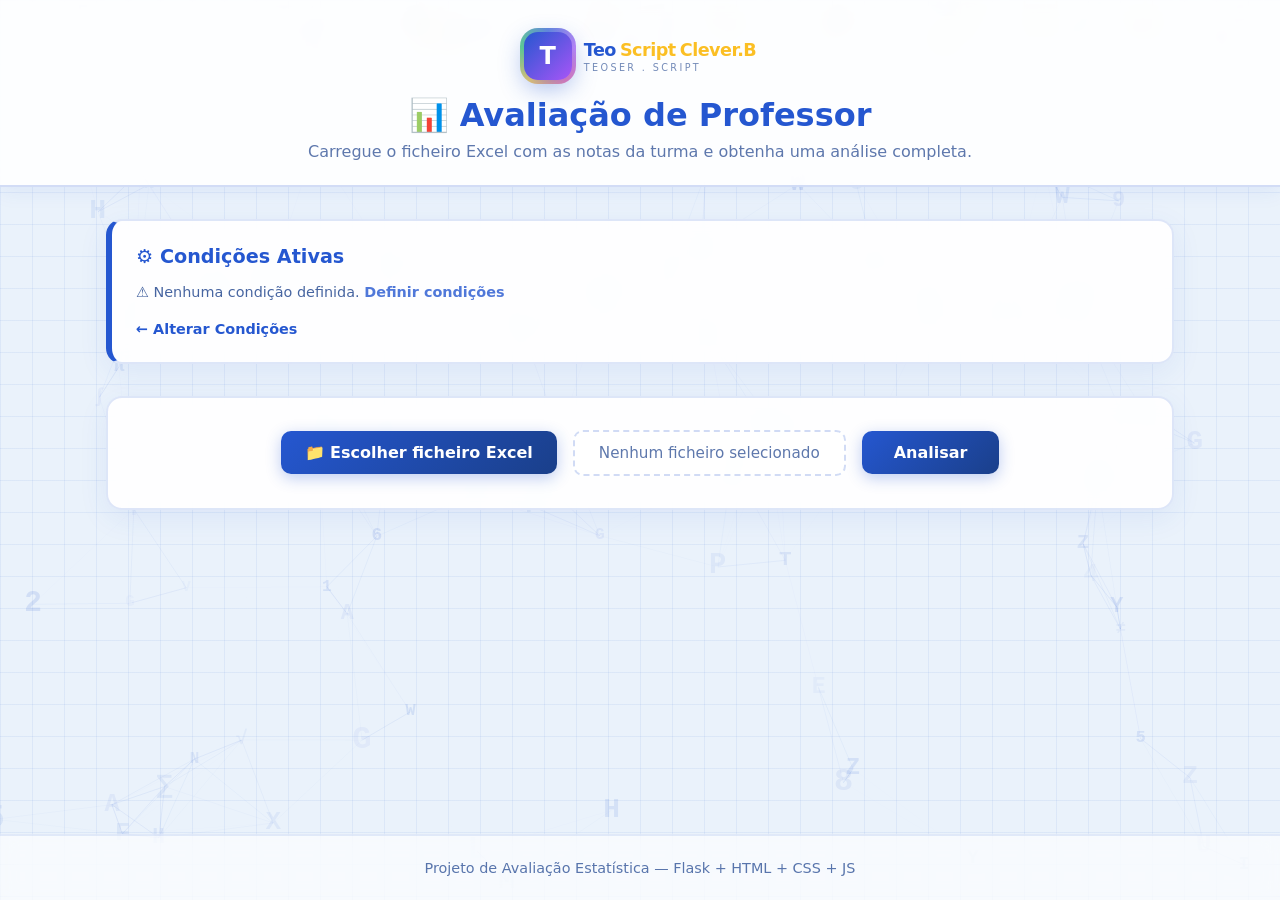
==== frontend/analise.html @ eab4f6de "Primeiro commit - Projeto de Avaliação" ====
<!DOCTYPE html>
<html lang="pt">
<head>
    <meta charset="UTF-8">
    <meta name="viewport" content="width=device-width, initial-scale=1.0">
    <title>Análise — Avaliação de Professor</title>
    <link rel="stylesheet" href="style.css">
    <script src="https://cdn.plot.ly/plotly-2.27.0.min.js"></script>
    <style>
        #teste{
            color: #fbbf24;
        }
    </style>
</head>
<body>

    <canvas id="canvas-fundo"></canvas>
    <div id="simbolos-flutuantes"></div>

    <header>
        <div class="logo-teoscript">
            <div class="logo-icone">T</div>
            <div class="logo-texto">
                <div class="logo-titulo">
                    <span class="logo-teo">Teo</span><span class="logo-script">Script</span>
                    <span id = "teste"> Clever.B</span>
                </div>
                <span class="logo-subtitulo">Teoser . Script</span>
            </div>
        </div>
        <h1>📊 Avaliação de Professor</h1>
        <p>Carregue o ficheiro Excel com as notas da turma e obtenha uma análise completa.</p>
    </header>

    <main>

        <section class="condicoes-ativas">
            <h2>⚙️ Condições Ativas</h2>
            <div id="resumo-condicoes"></div>
            <a href="index.html" class="btn-alterar">← Alterar Condições</a>
        </section>

        <section class="upload-section">
            <label for="ficheiro" class="upload-label">
                📁 Escolher ficheiro Excel
            </label>
            <input type="file" id="ficheiro" accept=".xlsx, .xls">
            <span id="nome-ficheiro" class="nome-ficheiro">Nenhum ficheiro selecionado</span>
            <button id="btn-avaliar">Analisar</button>
        </section>

        <section id="loading" class="hidden">
            <p>⏳ A processar os dados...</p>
        </section>

        <section id="erro" class="hidden">
            <p id="erro-mensagem"></p>
        </section>

        <section id="resultados" class="hidden">

            <div id="decisao-box" class="decisao-box">
                <h2 id="decisao-titulo"></h2>
                <p id="decisao-id"></p>
                <p id="decisao-justificacao"></p>
            </div>

            <h2>📝 Resumo dos Resultados</h2>
            <div id="resumo"></div>

            <h2>📋 Tabela de Medidas</h2>
            <table id="tabela-medidas">
                <thead>
                    <tr>
                        <th>Medida</th>
                        <th>Valor</th>
                        <th>Interpretação</th>
                    </tr>
                </thead>
                <tbody></tbody>
            </table>

            <h2>📈 Gráficos</h2>
            <div class="graficos">
                <div id="histograma"></div>
                <div id="boxplot"></div>
            </div>
        </section>
    </main>

    <footer>
        <p>Projeto de Avaliação Estatística — Flask + HTML + CSS + JS</p>
    </footer>

    <script src="analise.js"></script>
</body>
</html>
---- frontend/style.css ----
/* ============================================ */
/* RESET                                         */
/* ============================================ */
* {
    margin: 0;
    padding: 0;
    box-sizing: border-box;
    font-family: 'Segoe UI', system-ui, sans-serif;
}

body {
    background-color: #eaf2fb;
    background-image:
        linear-gradient(rgba(37, 87, 208, 0.07) 1px, transparent 1px),
        linear-gradient(90deg, rgba(37, 87, 208, 0.07) 1px, transparent 1px);
    background-size: 32px 32px;
    color: #1a3f8a;
    min-height: 100vh;
    display: flex;
    flex-direction: column;
    position: relative;
    overflow-x: hidden;
}

/* ============================================ */
/* CANVAS DE FUNDO                               */
/* ============================================ */
#canvas-fundo {
    position: fixed;
    top: 0;
    left: 0;
    width: 100vw;
    height: 100vh;
    z-index: 0;
    pointer-events: none;
}

#simbolos-flutuantes {
    position: fixed;
    inset: 0;
    pointer-events: none;
    overflow: hidden;
    z-index: 0;
}

#simbolos-flutuantes span {
    position: absolute;
    font-weight: bold;
    color: #2557d0;
    opacity: 0.07;
    text-shadow: 0 0 30px rgba(37, 87, 208, 0.15);
    -webkit-user-select: none;
    user-select: none;
}

/* ============================================ */
/* HEADER COM LOGO TEO SCRIPT                    */
/* ============================================ */
header {
    position: relative;
    z-index: 10;
    text-align: center;
    padding: 2rem 1rem 1.5rem;
    background: rgba(255, 255, 255, 0.9);
    -webkit-backdrop-filter: blur(8px);
    backdrop-filter: blur(8px);
    border-bottom: 2px solid rgba(37, 87, 208, 0.2);
    box-shadow: 0 4px 20px rgba(37, 87, 208, 0.08);
}

/* LOGO */
.logo-teoscript {
    display: inline-flex;
    align-items: center;
    gap: 12px;
    margin-bottom: 1rem;
    text-decoration: none;
    cursor: default;
}

.logo-icone {
    position: relative;
    width: 48px;
    height: 48px;
    border-radius: 14px;
    display: flex;
    align-items: center;
    justify-content: center;
    font-weight: 900;
    font-size: 1.5rem;
    color: white;
    box-shadow: 0 8px 25px rgba(37, 87, 208, 0.4);
    animation: brilho-estrela 4s ease-in-out infinite;
    background: linear-gradient(135deg, #2557d0, #a855f7, #ec4899, #2557d0);
    background-size: 300% 300%;
}

@keyframes brilho-estrela {
    0% {
        background-position: 0% 50%;
        box-shadow: 0 8px 25px rgba(37, 87, 208, 0.5),
                    0 0 30px rgba(168, 85, 247, 0.3),
                    0 0 50px rgba(236, 72, 153, 0.2);
        transform: rotate(0deg) scale(1);
    }
    25% {
        box-shadow: 0 8px 25px rgba(168, 85, 247, 0.5),
                    0 0 30px rgba(236, 72, 153, 0.3),
                    0 0 50px rgba(251, 191, 36, 0.2);
        transform: rotate(5deg) scale(1.08);
    }
    50% {
        background-position: 100% 50%;
        box-shadow: 0 8px 25px rgba(236, 72, 153, 0.5),
                    0 0 30px rgba(251, 191, 36, 0.3),
                    0 0 50px rgba(34, 197, 94, 0.2);
        transform: rotate(-5deg) scale(1.15);
    }
    75% {
        box-shadow: 0 8px 25px rgba(251, 191, 36, 0.5),
                    0 0 30px rgba(34, 197, 94, 0.3),
                    0 0 50px rgba(37, 87, 208, 0.2);
        transform: rotate(5deg) scale(1.08);
    }
    100% {
        background-position: 0% 50%;
        box-shadow: 0 8px 25px rgba(37, 87, 208, 0.5),
                    0 0 30px rgba(168, 85, 247, 0.3),
                    0 0 50px rgba(236, 72, 153, 0.2);
        transform: rotate(0deg) scale(1);
    }
}

.logo-icone::before {
    content: '';
    position: absolute;
    inset: -4px;
    border-radius: 18px;
    background: conic-gradient(
        from 0deg,
        #2557d0, #a855f7, #ec4899, #fbbf24, #22c55e, #2557d0
    );
    z-index: -1;
    animation: girar-estrela 3s linear infinite;
    opacity: 0.7;
}

@keyframes girar-estrela {
    from { transform: rotate(0deg); }
    to { transform: rotate(360deg); }
}

.logo-texto {
    text-align: left;
}

.logo-titulo {
    font-weight: 800;
    font-size: 1.1rem;
    letter-spacing: -0.5px;
    display: flex;
    align-items: center;
    gap: 4px;
}

.logo-teo {
    color: #2557d0;
    animation: cor-teo 4s ease-in-out infinite;
}

@keyframes cor-teo {
    0%, 100% { color: #2557d0; }
    33% { color: #a855f7; }
    66% { color: #ec4899; }
}

.logo-script {
    color: #fbbf24;
    animation: cor-script 4s ease-in-out infinite;
}

@keyframes cor-script {
    0%, 100% { color: #fbbf24; }
    33% { color: #22c55e; }
    66% { color: #2557d0; }
}

.logo-subtitulo {
    display: block;
    font-size: 0.6rem;
    font-weight: 500;
    color: #1a3f8a;
    opacity: 0.6;
    letter-spacing: 0.25em;
    text-transform: uppercase;
    margin-top: 2px;
}

header h1 {
    font-size: 2rem;
    margin-bottom: 0.5rem;
    color: #2557d0;
    animation: pulse-titulo 3s ease-in-out infinite;
}

header p {
    color: #1a3f8a;
    opacity: 0.7;
}

@keyframes pulse-titulo {
    0%, 100% { transform: scale(1); }
    50% { transform: scale(1.03); }
}

/* ============================================ */
/* MAIN                                          */
/* ============================================ */
main {
    position: relative;
    z-index: 10;
    flex: 1;
    max-width: 1100px;
    margin: 2rem auto;
    padding: 0 1rem;
    width: 100%;
}

/* ============================================ */
/* CONFIGURAÇÃO                                  */
/* ============================================ */
.config-section {
    background: rgba(255, 255, 255, 0.92);
    -webkit-backdrop-filter: blur(8px);
    backdrop-filter: blur(8px);
    padding: 2rem;
    border-radius: 16px;
    margin-bottom: 2rem;
    border: 2px solid rgba(37, 87, 208, 0.15);
    box-shadow: 0 8px 30px rgba(37, 87, 208, 0.08);
    transition: all 0.3s;
    animation: entrar-cima 0.6s ease;
}

@keyframes entrar-cima {
    from { opacity: 0; transform: translateY(30px); }
    to { opacity: 1; transform: translateY(0); }
}

.config-section:hover {
    border-color: rgba(37, 87, 208, 0.3);
    box-shadow: 0 12px 40px rgba(37, 87, 208, 0.12);
}

.config-section h2 {
    margin-bottom: 1.5rem;
    color: #2557d0;
}

.config-group {
    margin-bottom: 1.5rem;
    padding-bottom: 1rem;
    border-bottom: 1px solid rgba(37, 87, 208, 0.1);
}

.config-group:last-of-type {
    border-bottom: none;
}

.config-group h3 {
    margin-bottom: 1rem;
    color: #1a3f8a;
    font-size: 1rem;
    opacity: 0.8;
}

.config-item {
    display: flex;
    align-items: center;
    gap: 0.75rem;
    margin-bottom: 0.75rem;
}

.config-item label {
    flex: 1;
    color: #1a3f8a;
}

.config-item input {
    background: rgba(255, 255, 255, 0.8);
    border: 2px solid rgba(37, 87, 208, 0.2);
    color: #1a3f8a;
    padding: 0.5rem;
    border-radius: 8px;
    width: 100px;
    text-align: center;
    font-weight: 600;
    transition: all 0.3s;
}

.config-item input:focus {
    outline: none;
    border-color: #2557d0;
    box-shadow: 0 0 0 4px rgba(37, 87, 208, 0.1);
}

.ajuda {
    display: inline-flex;
    align-items: center;
    justify-content: center;
    width: 24px;
    height: 24px;
    background: linear-gradient(135deg, #2557d0, #1a3f8a);
    color: white;
    border-radius: 50%;
    font-size: 0.75rem;
    font-weight: bold;
    cursor: pointer;
    transition: all 0.3s;
    -webkit-user-select: none;
    user-select: none;
    box-shadow: 0 2px 8px rgba(37, 87, 208, 0.3);
}

.ajuda:hover {
    transform: scale(1.15) rotate(10deg);
    box-shadow: 0 4px 16px rgba(37, 87, 208, 0.5);
}

.escala-opcoes {
    display: flex;
    gap: 1.5rem;
    flex-wrap: wrap;
    align-items: center;
}

.escala-opcoes input[type="radio"] {
    margin-right: 0.3rem;
    cursor: pointer;
    accent-color: #2557d0;
}

.escala-opcoes label {
    display: inline-flex;
    align-items: center;
    gap: 0.3rem;
    cursor: pointer;
    color: #1a3f8a;
    margin-right: 1rem;
    padding: 0.4rem 0.8rem;
    border-radius: 8px;
    transition: all 0.3s;
}

.escala-opcoes label:hover {
    background: rgba(37, 87, 208, 0.08);
}

/* ============================================ */
/* CONDIÇÕES ATIVAS                              */
/* ============================================ */
.condicoes-ativas {
    background: rgba(255, 255, 255, 0.92);
    -webkit-backdrop-filter: blur(8px);
    backdrop-filter: blur(8px);
    padding: 1.5rem;
    border-radius: 16px;
    margin-bottom: 2rem;
    border: 2px solid rgba(37, 87, 208, 0.15);
    border-left: 6px solid #2557d0;
    box-shadow: 0 8px 30px rgba(37, 87, 208, 0.08);
    animation: entrar-cima 0.6s ease;
}

.condicoes-ativas h2 {
    margin-bottom: 1rem;
    color: #2557d0;
    font-size: 1.2rem;
}

.condicoes-ativas #resumo-condicoes p {
    color: #1a3f8a;
    font-size: 0.9rem;
    margin-bottom: 0.3rem;
    opacity: 0.8;
}

.condicoes-ativas #resumo-condicoes a {
    color: #2557d0;
    text-decoration: none;
    font-weight: 600;
}

.btn-alterar {
    display: inline-block;
    margin-top: 1rem;
    color: #2557d0;
    text-decoration: none;
    font-size: 0.9rem;
    font-weight: 600;
    transition: all 0.3s;
}

.btn-alterar:hover {
    color: #1a3f8a;
    transform: translateX(-4px);
}

/* ============================================ */
/* UPLOAD                                        */
/* ============================================ */
.upload-section {
    background: rgba(255, 255, 255, 0.92);
    -webkit-backdrop-filter: blur(8px);
    backdrop-filter: blur(8px);
    padding: 2rem;
    border-radius: 16px;
    display: flex;
    flex-wrap: wrap;
    gap: 1rem;
    align-items: center;
    justify-content: center;
    margin-bottom: 2rem;
    border: 2px solid rgba(37, 87, 208, 0.15);
    box-shadow: 0 8px 30px rgba(37, 87, 208, 0.08);
    animation: entrar-cima 0.7s ease;
}

.upload-label {
    background: linear-gradient(135deg, #2557d0, #1a3f8a);
    color: white;
    padding: 0.75rem 1.5rem;
    border-radius: 10px;
    cursor: pointer;
    transition: all 0.3s;
    font-weight: 600;
    box-shadow: 0 4px 15px rgba(37, 87, 208, 0.3);
}

.upload-label:hover {
    transform: translateY(-2px);
    box-shadow: 0 8px 25px rgba(37, 87, 208, 0.4);
}

input[type="file"] {
    display: none;
}

.nome-ficheiro {
    background: rgba(255, 255, 255, 0.8);
    color: #1a3f8a;
    padding: 0.75rem 1.5rem;
    border-radius: 10px;
    border: 2px dashed rgba(37, 87, 208, 0.3);
    font-size: 0.95rem;
    min-width: 200px;
    text-align: center;
    transition: all 0.3s;
    opacity: 0.7;
}

.nome-ficheiro.ativo {
    color: #2557d0;
    border-color: #2557d0;
    border-style: solid;
    background: rgba(37, 87, 208, 0.08);
    opacity: 1;
    font-weight: 600;
    animation: pulse-ficheiro 2s ease-in-out infinite;
}

@keyframes pulse-ficheiro {
    0%, 100% { box-shadow: 0 0 0 0 rgba(37, 87, 208, 0.3); }
    50% { box-shadow: 0 0 0 8px rgba(37, 87, 208, 0); }
}

/* ============================================ */
/* BOTÕES                                        */
/* ============================================ */
button {
    background: linear-gradient(135deg, #2557d0, #1a3f8a);
    color: white;
    border: none;
    padding: 0.75rem 2rem;
    border-radius: 10px;
    cursor: pointer;
    font-size: 1rem;
    font-weight: 600;
    transition: all 0.3s;
    box-shadow: 0 4px 15px rgba(37, 87, 208, 0.3);
    position: relative;
    overflow: hidden;
    z-index: 1;
}

button::before {
    content: '';
    position: absolute;
    top: 0;
    left: -100%;
    width: 100%;
    height: 100%;
    background: linear-gradient(90deg, transparent, rgba(255,255,255,0.3), transparent);
    transition: left 0.5s;
    z-index: -1;
}

button:hover::before {
    left: 100%;
}

button:hover {
    transform: translateY(-2px);
    box-shadow: 0 8px 25px rgba(37, 87, 208, 0.4);
}

button:active {
    transform: translateY(0);
}

button:disabled {
    background: #94a3b8;
    cursor: not-allowed;
    box-shadow: none;
    transform: none;
}

/* ============================================ */
/* ESTADOS                                       */
/* ============================================ */
.hidden {
    display: none !important;
}

#loading {
    text-align: center;
    padding: 1.5rem;
    color: #2557d0;
    font-weight: 600;
    animation: pulse-titulo 1.5s ease-in-out infinite;
}

#erro {
    background: rgba(239, 68, 68, 0.1);
    padding: 1rem;
    border-radius: 12px;
    margin-bottom: 1rem;
    border-left: 4px solid #ef4444;
    color: #991b1b;
}

/* ============================================ */
/* RESULTADOS                                    */
/* ============================================ */
#resultados {
    animation: entrar-cima 0.6s ease;
}

#resultados h2 {
    margin: 2rem 0 1rem;
    color: #2557d0;
    border-bottom: 2px solid rgba(37, 87, 208, 0.2);
    padding-bottom: 0.5rem;
}

#resumo {
    background: rgba(255, 255, 255, 0.92);
    -webkit-backdrop-filter: blur(8px);
    backdrop-filter: blur(8px);
    padding: 1.5rem;
    border-radius: 16px;
    line-height: 1.8;
    border: 2px solid rgba(37, 87, 208, 0.15);
    box-shadow: 0 8px 30px rgba(37, 87, 208, 0.08);
}

#resumo p {
    margin-bottom: 0.75rem;
    color: #1a3f8a;
}

#tabela-medidas {
    width: 100%;
    border-collapse: collapse;
    background: rgba(255, 255, 255, 0.92);
    -webkit-backdrop-filter: blur(8px);
    backdrop-filter: blur(8px);
    border-radius: 16px;
    overflow: hidden;
    border: 2px solid rgba(37, 87, 208, 0.15);
    box-shadow: 0 8px 30px rgba(37, 87, 208, 0.08);
}

#tabela-medidas th,
#tabela-medidas td {
    padding: 0.75rem 1rem;
    text-align: left;
    border-bottom: 1px solid rgba(37, 87, 208, 0.1);
    color: #1a3f8a;
}

#tabela-medidas th {
    background: linear-gradient(135deg, #2557d0, #1a3f8a);
    color: #ffffff;
    font-weight: 600;
}

#tabela-medidas tr:last-child td {
    border-bottom: none;
}

#tabela-medidas tr:hover td {
    background: rgba(37, 87, 208, 0.05);
}

.graficos {
    display: grid;
    grid-template-columns: 1fr 1fr;
    gap: 1.5rem;
    margin-top: 1rem;
}

#histograma,
#boxplot {
    background: rgba(255, 255, 255, 0.92);
    -webkit-backdrop-filter: blur(8px);
    backdrop-filter: blur(8px);
    border-radius: 16px;
    padding: 1rem;
    min-height: 400px;
    border: 2px solid rgba(37, 87, 208, 0.15);
    box-shadow: 0 8px 30px rgba(37, 87, 208, 0.08);
}

.decisao-box {
    padding: 1.5rem;
    border-radius: 16px;
    margin-bottom: 2rem;
    border-left: 6px solid #2557d0;
    background: rgba(255, 255, 255, 0.92);
    -webkit-backdrop-filter: blur(8px);
    backdrop-filter: blur(8px);
    box-shadow: 0 8px 30px rgba(37, 87, 208, 0.08);
}

.decisao-box h2 {
    margin-bottom: 0.5rem;
    color: #2557d0;
}

.decisao-box p {
    color: #1a3f8a;
    margin-bottom: 0.5rem;
}

.decisao-box.manter {
    border-left-color: #10b981;
    background: rgba(16, 185, 129, 0.08);
}

.decisao-box.plano {
    border-left-color: #f59e0b;
    background: rgba(245, 158, 11, 0.08);
}

.decisao-box.demitir {
    border-left-color: #ef4444;
    background: rgba(239, 68, 68, 0.08);
}

/* ============================================ */
/* MODAL DE AJUDA                                */
/* ============================================ */
.modal {
    position: fixed;
    top: 0;
    left: 0;
    width: 100%;
    height: 100%;
    background: rgba(10, 5, 21, 0.6);
    -webkit-backdrop-filter: blur(4px);
    backdrop-filter: blur(4px);
    display: flex;
    align-items: center;
    justify-content: center;
    z-index: 1000;
    animation: fade-in 0.3s ease;
}

@keyframes fade-in {
    from { opacity: 0; }
    to { opacity: 1; }
}

.modal-conteudo {
    background: #ffffff;
    padding: 2rem;
    border-radius: 16px;
    max-width: 500px;
    width: 90%;
    position: relative;
    border: 2px solid rgba(37, 87, 208, 0.2);
    box-shadow: 0 20px 60px rgba(37, 87, 208, 0.3);
    animation: slide-up 0.3s ease;
}

@keyframes slide-up {
    from { transform: translateY(20px); opacity: 0; }
    to { transform: translateY(0); opacity: 1; }
}

.modal-conteudo h3 {
    color: #2557d0;
    margin-bottom: 1rem;
}

.modal-conteudo p {
    color: #1a3f8a;
    line-height: 1.6;
}

.modal-fechar {
    position: absolute;
    top: 10px;
    right: 15px;
    font-size: 1.5rem;
    color: #1a3f8a;
    cursor: pointer;
    transition: all 0.3s;
}

.modal-fechar:hover {
    color: #ef4444;
    transform: rotate(90deg);
}

/* ============================================ */
/* FOOTER                                        */
/* ============================================ */
footer {
    position: relative;
    z-index: 10;
    text-align: center;
    padding: 1.5rem;
    background: rgba(255, 255, 255, 0.9);
    -webkit-backdrop-filter: blur(8px);
    backdrop-filter: blur(8px);
    color: #1a3f8a;
    opacity: 0.7;
    font-size: 0.9rem;
    border-top: 2px solid rgba(37, 87, 208, 0.15);
}

/* ============================================ */
/* RESPONSIVO                                    */
/* ============================================ */
@media (max-width: 768px) {
    .graficos {
        grid-template-columns: 1fr;
    }

    .config-item {
        flex-direction: column;
        align-items: flex-start;
    }

    .config-item input {
        width: 100%;
    }

    .logo-titulo {
        font-size: 0.95rem;
    }
}
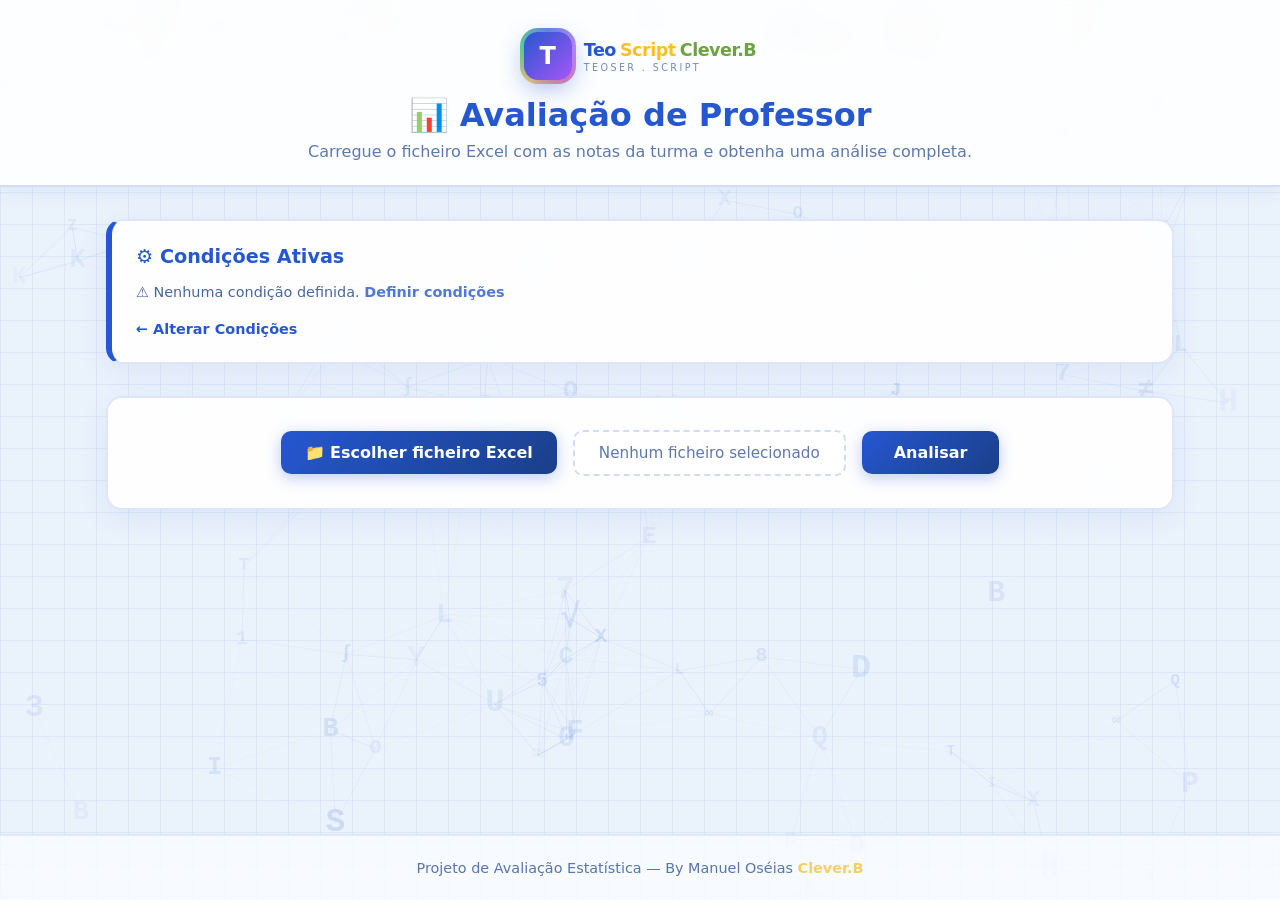
==== commit ec9f1d22: "actualization" ====
--- a/frontend/analise.html
+++ b/frontend/analise.html
@@ -7,8 +7,8 @@
     <link rel="stylesheet" href="style.css">
     <script src="https://cdn.plot.ly/plotly-2.27.0.min.js"></script>
     <style>
-        #teste{
-            color: #fbbf24;
+        .teste{
+            color: #378002bc;
         }
     </style>
 </head>
@@ -23,7 +23,7 @@
             <div class="logo-texto">
                 <div class="logo-titulo">
                     <span class="logo-teo">Teo</span><span class="logo-script">Script</span>
-                    <span id = "teste"> Clever.B</span>
+                    <span class = "teste"> Clever.B</span>
                 </div>
                 <span class="logo-subtitulo">Teoser . Script</span>
             </div>
@@ -89,7 +89,7 @@
     </main>
 
     <footer>
-        <p>Projeto de Avaliação Estatística — Flask + HTML + CSS + JS</p>
+        <p>Projeto de Avaliação Estatística — By Manuel Oséias <strong> <span class="logo-script"> Clever.B</span></strong> </p>
     </footer>
 
     <script src="analise.js"></script>
--- a/frontend/style.css
+++ b/frontend/style.css
@@ -667,6 +667,9 @@
     border-left-color: #ef4444;
     background: rgba(239, 68, 68, 0.08);
 }
+#erro p {
+    white-space: pre-line;
+}
 
 /* ============================================ */
 /* MODAL DE AJUDA                                */
